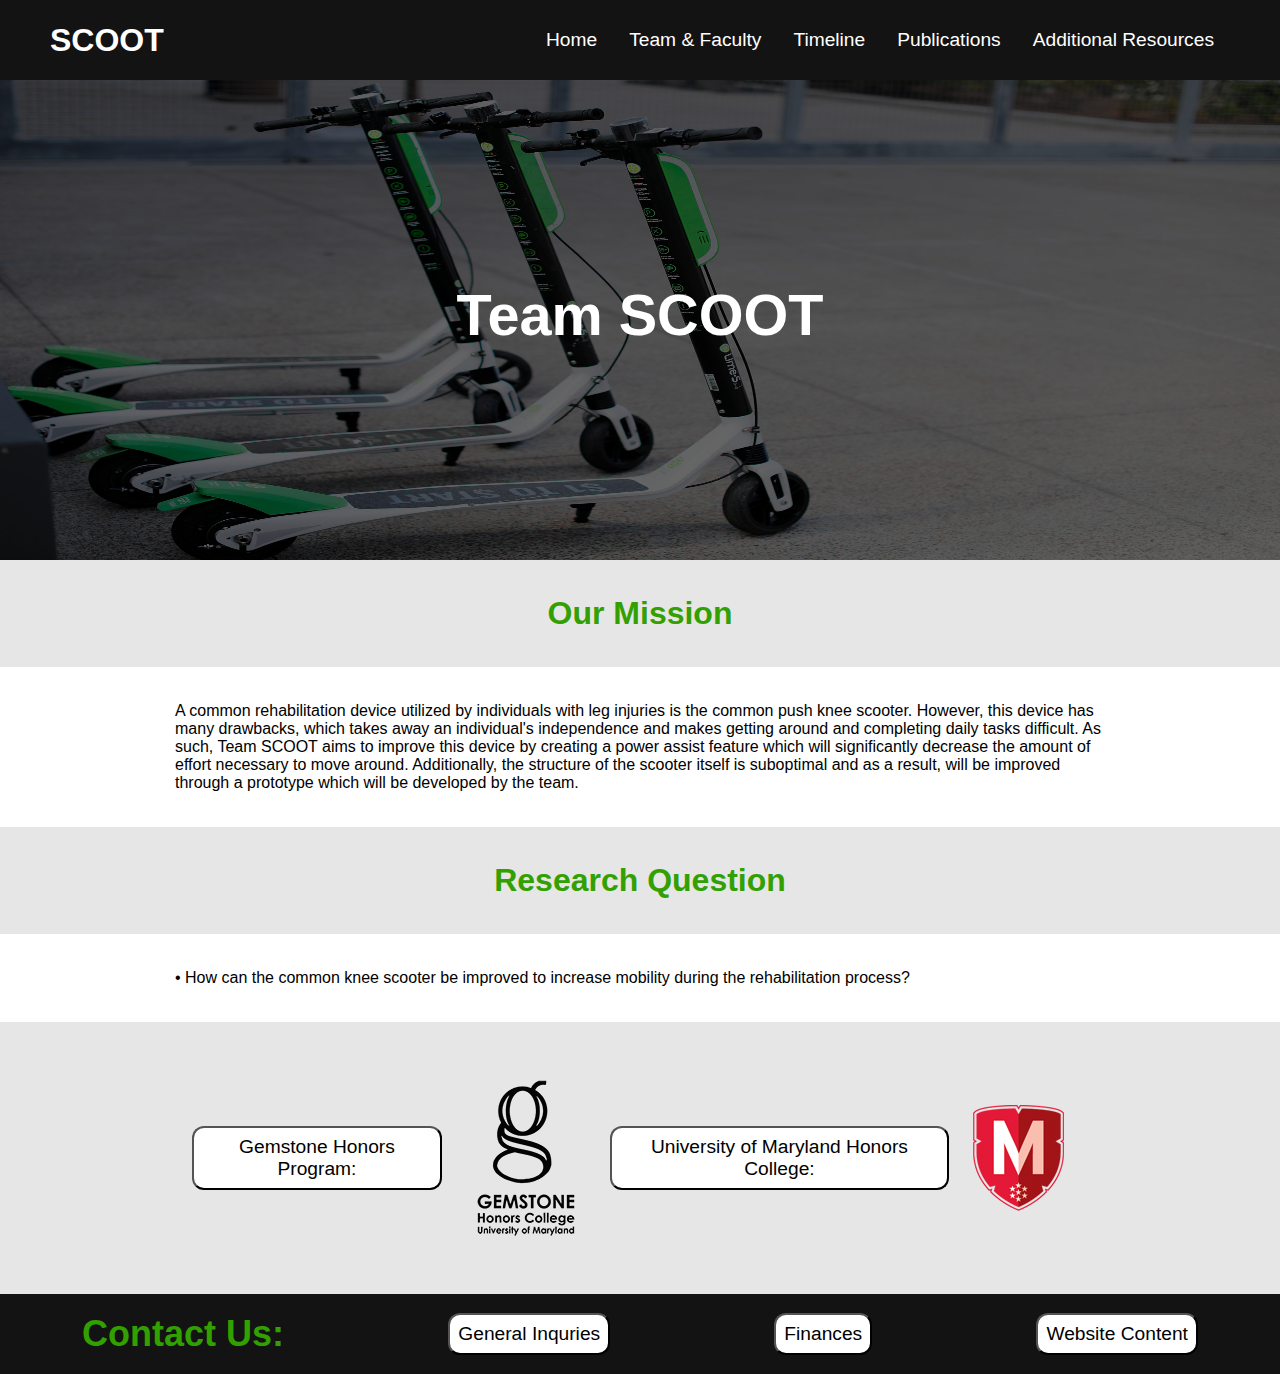
==== index.html @ 70460b04 "Add files via upload" ====
<!DOCTYPE html>
<html lang="en">
<head>
    <meta charset="UTF-8">
    <meta http-equiv="X-UA-Compatible" content="IE=edge">
    <meta name="viewport" content="width=device-width, initial-scale=1.0">
    <title>SCOOT Website</title>
    <link rel="stylesheet" href="styles.css">
</head>
<body>
    <!-- Section for the navigation options on website -->
    <nav class="navbar">
        <div class="navbar__container">
            <h1 href="/" id="navbar__logo">SCOOT</h1>
            <div class="navbar__toggle" id="mobile-menu">
                <span class="bar"></span>
                <span class="bar"></span>
                <span class="bar"></span>
            </div>
            <ul class="navbar__menu">
                <li class="navbar__item">
                    <a href="/index.html" class="navbar__links"> Home </a>
                </li>
                <li class="navbar__item">
                    <a href="/teamandfaculty.html" class="navbar__links"> Team & Faculty </a>
                </li>
                <li class="navbar__item">
                    <a href="/timeline.html" class="navbar__links"> Timeline </a>
                </li>
                <li class="navbar__item">
                    <a href="/publications.html" class="navbar__links"> Publications </a>
                </li>
                <li class="navbar__item">
                    <a href="/additionalresources.html" class="navbar__links"> Additional Resources </a>
                </li>
                <!-- <li class="navbar__btn">
                    <a href="/" class="button"> Sign Up </a>
                </li> -->
                
            </ul>
        </div>
    </nav>

    <!-- Main section on "Home" page -->
    <div class="main">
        <div class="main__container">
            <div class="main__content">
                    <div class="main__img__format">
                        <img src="images/lime_scooter_main.jpg" alt="Description" width=100% height=100%/>
                    </div>
                    <div class="main__header">
                        <h1 class="centered"> Team SCOOT </h1>
                    </div>
                <h3 class="main__subheading"> Our Mission </h3>
                <p class="content__format"> 
                    A common rehabilitation device utilized by individuals with 
                    leg injuries is the common push knee scooter. However, this device has many drawbacks, 
                    which takes away an individual's independence and makes getting around and completing 
                    daily tasks difficult. As such, Team SCOOT aims to improve this device by creating a 
                    power assist feature which will significantly decrease the amount of effort necessary 
                    to move around. Additionally, the structure of the scooter itself is suboptimal and 
                    as a result, will be improved through a prototype which will be developed by the team.
                </p>
                <h3 class="main__subheading"> Research Question </h3>
                <div class="content__format">
                    <p>
                        &#x2022; How can the common knee scooter be improved to increase mobility during the 
                        rehabilitation process?
                    </p>
                </div>
            </div>
            <div class="main__img__container">
                <li>
                    <a href="https://gemstone.umd.edu">
                        <button class="main__btn"> Gemstone Honors Program: </button>
                    </a>
                </li>
                <img src="images/gemstone_logo.jpg" alt="Required Gemstone Honors College Logo" id="main__img">
                <li>
                    <a href="https://honors.umd.edu">
                        <button class="main__btn"> University of Maryland Honors College: </button>
                    </a>
                </li>
                <img src="images/umd_honors_college_logo.jpg" alt="Required UMD Honors College Logo" id="main__img">
            </div>
        </div>
        <div class="contacts__container">
            <h2 class="contacts__header"> Contact Us: </h2>
                <li>
                    <a href="mailto:02jmuller@gmail.com">
                        <button class="main__contact__btn"> General Inquries</button>
                    </a>
                </li>
                <li>
                    <a href="mailto:zeszylow03@gmail.com">
                        <button class="main__contact__btn"> Finances </button>
                    </a>
                </li>
                <li>
                    <a href="mailto:annienimail@gmail.com">
                        <button class="main__contact__btn"> Website Content</button>
                    </a>
                </li>
        </div>
    </div>
    <script src="app.js"></script>
</body>
</html>
---- styles.css ----
* {
    box-sizing: border-box;
    margin: 0;
    padding: 0;
    font-family: 'Kumbh Sans', sans-serif;
}

.navbar {
    background: #131313;
    height: 80px;
    display: flex;
    justify-content: center;
    align-items: center;
    font-size: 1.2rem;
    position: sticky;
    top: 0;
    z-index: 999;
}

.navbar__container {
    display: flex;
    justify-content: space-between;
    height: 80px;
    z-index: 1;
    width: 100%;
    max-width: 1300px;
    margin: 0 auto;
    padding: 0 50px;
}

#navbar__logo {
    color: #fff;
    display: flex;
    align-items: center;
    cursor: pointer;
    text-decoration: none;
    font-size: 2rem;

    /* background-image: linear-gradient(to top, #ff0844 0%, #ffb199 100%);
    background-size: 100%;
    background-clip: text;
    -webkit-background-clip: text;
    color: transparent;
    -moz-background-clip: text;
    -webkit-text-fill-color: transparent;
    -moz-text-fill-color: transparent; */
}

.navbar__menu {
    display: flex;
    align-items: center;
    list-style: none;
    text-align: center;
}

.navbar__item {
    height: 65px;
}

.navbar__links {
    color: #fff;
    display: flex;
    align-items: center;
    justify-content: none;
    text-decoration: none;
    padding: 0 1rem;
    height: 100%;
}

.navbar__links:hover {
    color: #89E36E;
    transition: all 0.5s ease;
    cursor: pointer;
}

@media screen and (max-width: 960px) {
    .navbar__container {
        display: flex;
        justify-content: space-between;
        height: 80px;
        z-index: 1;
        width: 100%;
        max-width: 1300px;
        padding: 0;
    }

    .navbar__menu {
        display: grid;
        grid-template-columns: auto;
        margin: 0;
        width: 100%;
        position: absolute;
        top: -1000px;
        opacity: 0;
        transition: all 0.5s ease;
        height: 80vh;
        z-index: -1;
        background: #131313;
    }

    .navbar__menu.active {
        background: #131313;
        top: 100%;
        opacity: 1;
        transition: all 0.5s ease;
        z-index: 99;
        height: 50vh;
        font-size: 1.5rem;
    }

    #navbar__logo {
        padding-left: 25px;
    }
    
    .navbar__toggle .bar {
        width: 25px;
        height: 3px;
        margin: 5px auto;
        transition: all 0.5s ease-in-out;
        background: #fff;
    }
    
    .navbar__item {
        width: 100%;
    }

    .navbar__links {
        text-align: center;
        padding: 2rem;
        width: 100%;
        display: table;
    }

    #mobile-menu {
        position: absolute;
        top: 20%;
        right: 5%;
        transform: translate(5%, 20%);
    }

    .navbar__toggle .bar {
        display: block;
        cursor: pointer;
    }

    #mobile-menu.is-active .bar:nth-child(2) {
        opacity:0;
    }

    #mobile-menu.is-active .bar:nth-child(1) {
        transform: translateY(8px) rotate(45deg);
    }

    #mobile-menu.is-active .bar:nth-child(3) {
        transform: translateY(-8px) rotate(-45deg);
    }
}

.main__img__format {
    height: 30rem;
    filter: brightness(40%);
}

.main__header {
    color: #fff;
    font-size: 1.8rem;
}

#main__img {
    padding: 1.5rem;
}

.centered {
    position: absolute;
    top: 35%;
    left: 50%;
    transform: translate(-50%, -50%);
}

.centered__below {
    position: absolute;
    top: 40%;
    left: 50%;
    transform: translate(-50%, -50%);
}

.content__format {
    align-items: center;
    margin-top: 10px;
    margin-bottom: 10px;
    margin-left: 150px;
    margin-right: 150px;
    padding: 25px;
}

.main__subheading {
    background: #e6e6e6;
    color: #32A000;
    justify-content: center;
    align-items: center;
    position: sticky;
    display: flex;
    font-size: 2rem;
    padding: 35px;
}

.main__img__container {
    background: #E6E6E6;
    height: 250px;
    display: flex;
    justify-content: center;
    align-items: center;
    font-size: 1.2rem;
    position: sticky;
    top: 0;
    padding: 2rem 12rem;
    height: 100%;
    list-style-type: none;
}

.main__btn {
    background: #fff;
    text-decoration: none;
    font-size: 1.2rem;
    padding: 8px;
    border-radius: 12px;
}

.main__btn:hover {
    background: #bbbbbb;
    transition: all 0.5s ease;
    cursor: pointer;
}


.contacts__container {
    background: #131313;
    height: 80px;
    display: flex;
    justify-content: space-around;
    align-items: center;
    font-size: 1.5rem;
    position: sticky;
    top: 0;
    z-index: 999;
    list-style-type: none;
}

.contacts__header {
    color: #32A000;
}

.main__contact__btn {
    background: #fff;
    text-decoration: none;
    font-size: 1.2rem;
    padding: 8px;
    border-radius: 12px;
}

.main__contact__btn:hover {
    background: #bbbbbb;
    transition: all 0.5s ease;
    cursor: pointer;
}

.row__one {
    justify-content: center;
    align-items: center;
    display: flex;
    position: sticky;
}

.row__two {
    justify-content: center;
    align-items: center;
    display: flex;
    position: sticky;
}

.row__three {
    justify-content: center;
    align-items: center;
    display: flex;
    position: sticky;
}

#team__format {
    width: 300px;
    height: 300px;
    object-fit: cover;
    padding: 1rem;
}

.row__one__name__container {
    justify-content: left;
    display: flex;
}

.row__one__majors__container {
    justify-content: left;
    display: flex;
}

.team__info__sam {
    padding: 0 0 0 18rem;
}

.team__info__mario {
    padding: 0 0 0 6rem;
}

.team__info__owen {
    padding: 0 0 0 10rem;
}

.majors__format__sam {
    padding: 0 0 0 21rem;
}

.majors__format__mario {
    padding: 0 0 0 8.7rem;
}

.majors__format__owen {
    padding: 0 0 0 10rem;
}

.row__two__name__container {
    justify-content: left;
    display: flex;
}

.row__two__majors__container {
    justify-content: left;
    display: flex;
}

.team__info__angello {
    padding: 0 0 0 21rem;
}

.team__info__jake {
    padding: 0 0 0 10.5rem;
}

.team__info__annie {
    padding: 0 0 0 11.5rem;
}

.majors__format__angello {
    padding: 0 0 0 24rem;
}

.majors__format__jake {
    padding: 0 0 0 12rem;
}

.majors__format__annie {
    padding: 0 0 0 8rem;
}


.row__three__name__container {
    justify-content: left;
    display: flex;
}

.row__three__majors__container {
    justify-content: left;
    display: flex;
}

.team__info__tyler {
    padding: 0 0 0 30rem;
}

.team__info__zuzanna {
    padding: 0 0 0 7rem;
}

.majors__format__tyler {
    padding: 0 0 0 30rem;
}

.majors__format__zuzanna {
    padding: 0 0 0 7rem;
}


#info__format {
    width: 300px;
    height: auto;
    object-fit: cover;
    padding: 1rem;
}


.info__content {
    justify-content: center;
    align-items: center;
    display: flex;
    position: sticky;
    padding-left: 10rem;
}

.content__info {
    padding: 1rem 0;
}

.info__description {
    padding: 0 20rem 0 0;
}
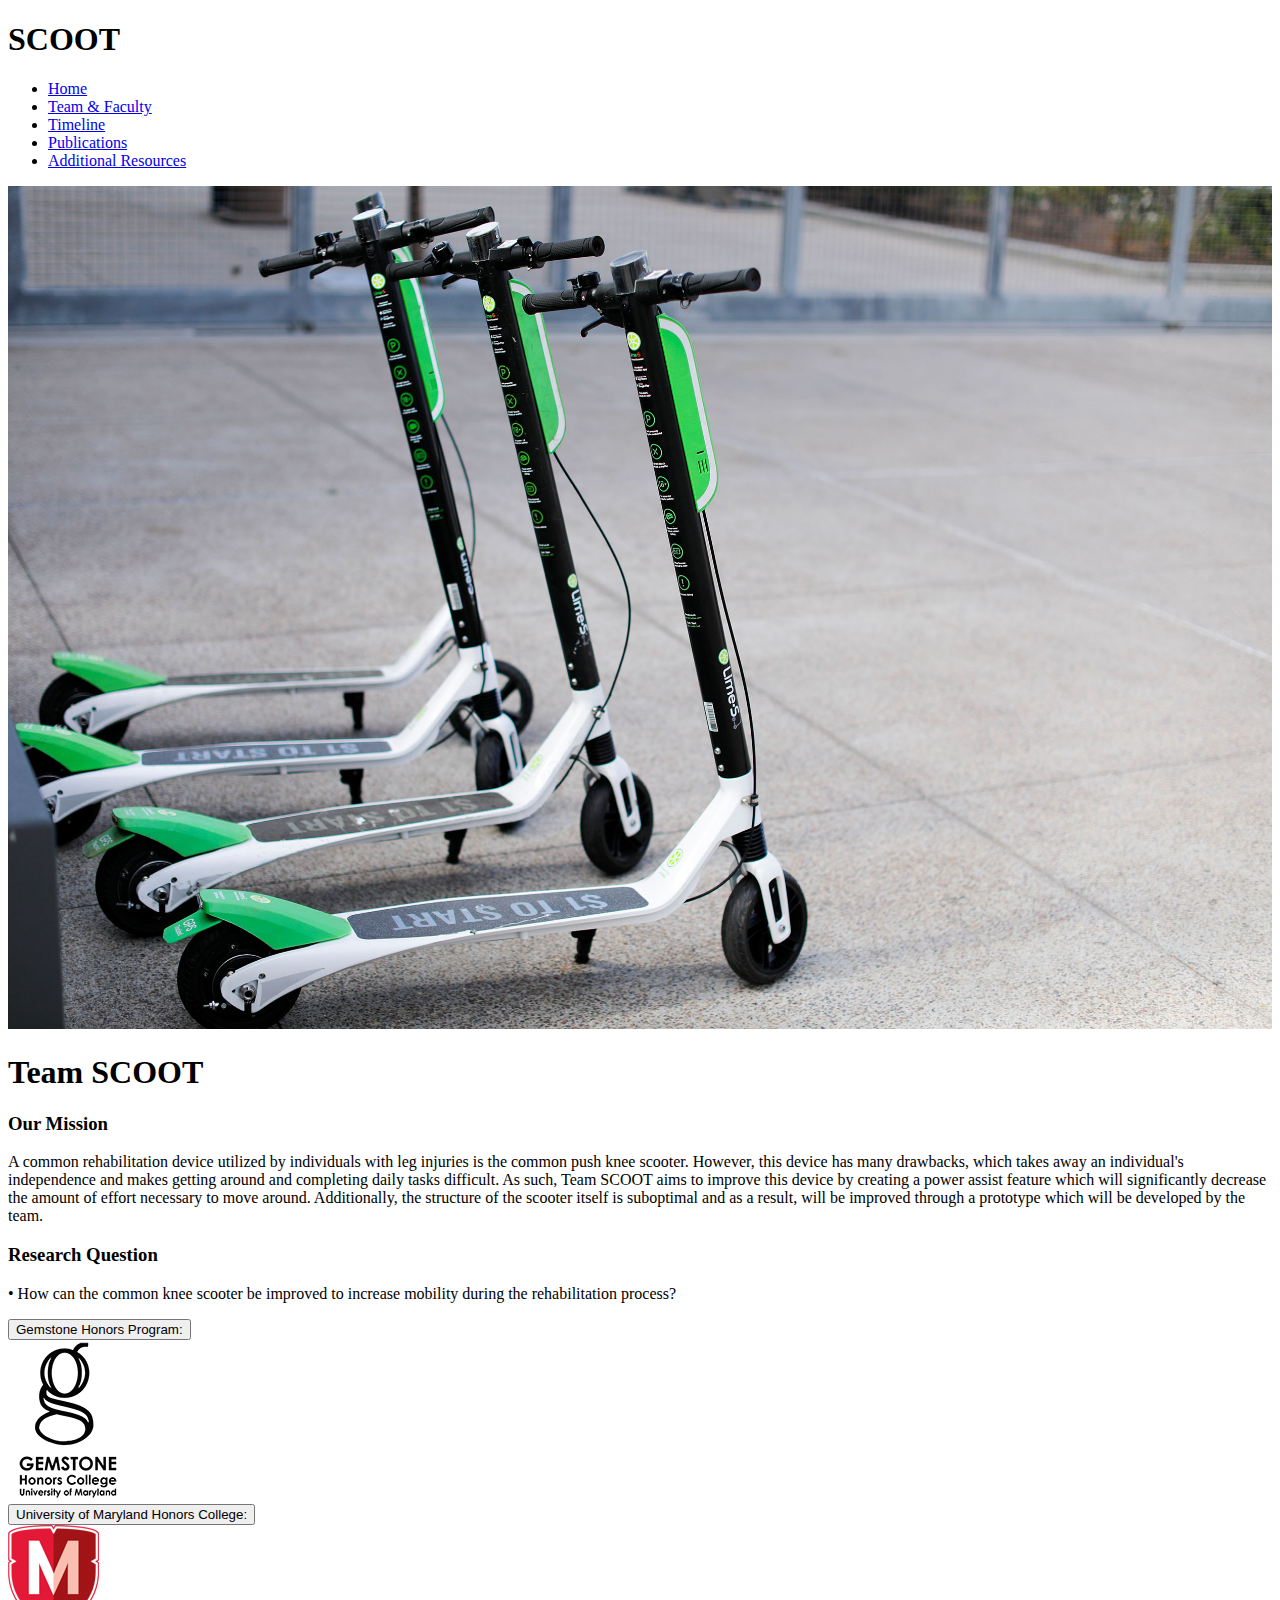
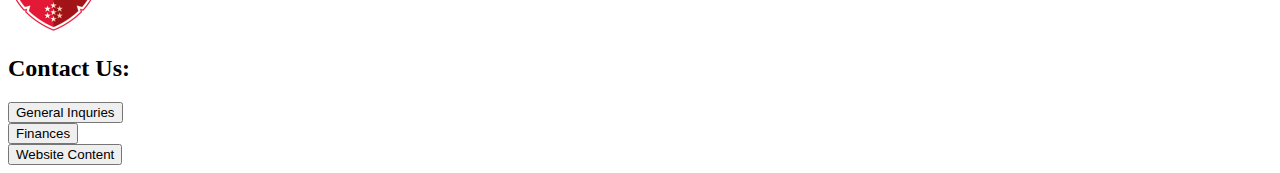
==== commit a8fd764e: "Update index.html" ====
--- a/index.html
+++ b/index.html
@@ -5,7 +5,7 @@
     <meta http-equiv="X-UA-Compatible" content="IE=edge">
     <meta name="viewport" content="width=device-width, initial-scale=1.0">
     <title>SCOOT Website</title>
-    <link rel="stylesheet" href="styles.css">
+    <link rel="stylesheet" href="TeamSCOOT/styles.css">
 </head>
 <body>
     <!-- Section for the navigation options on website -->
@@ -19,19 +19,19 @@
             </div>
             <ul class="navbar__menu">
                 <li class="navbar__item">
-                    <a href="/index.html" class="navbar__links"> Home </a>
+                    <a href="https://niannie.github.io/TeamSCOOT/index.html" class="navbar__links"> Home </a>
                 </li>
                 <li class="navbar__item">
-                    <a href="/teamandfaculty.html" class="navbar__links"> Team & Faculty </a>
+                    <a href="https://niannie.github.io/TeamSCOOT/teamandfaculty.html" class="navbar__links"> Team & Faculty </a>
                 </li>
                 <li class="navbar__item">
-                    <a href="/timeline.html" class="navbar__links"> Timeline </a>
+                    <a href="TeamSCOOT/timeline.html" class="navbar__links"> Timeline </a>
                 </li>
                 <li class="navbar__item">
-                    <a href="/publications.html" class="navbar__links"> Publications </a>
+                    <a href="TeamSCOOT/publications.html" class="navbar__links"> Publications </a>
                 </li>
                 <li class="navbar__item">
-                    <a href="/additionalresources.html" class="navbar__links"> Additional Resources </a>
+                    <a href="TeamSCOOT/additionalresources.html" class="navbar__links"> Additional Resources </a>
                 </li>
                 <!-- <li class="navbar__btn">
                     <a href="/" class="button"> Sign Up </a>
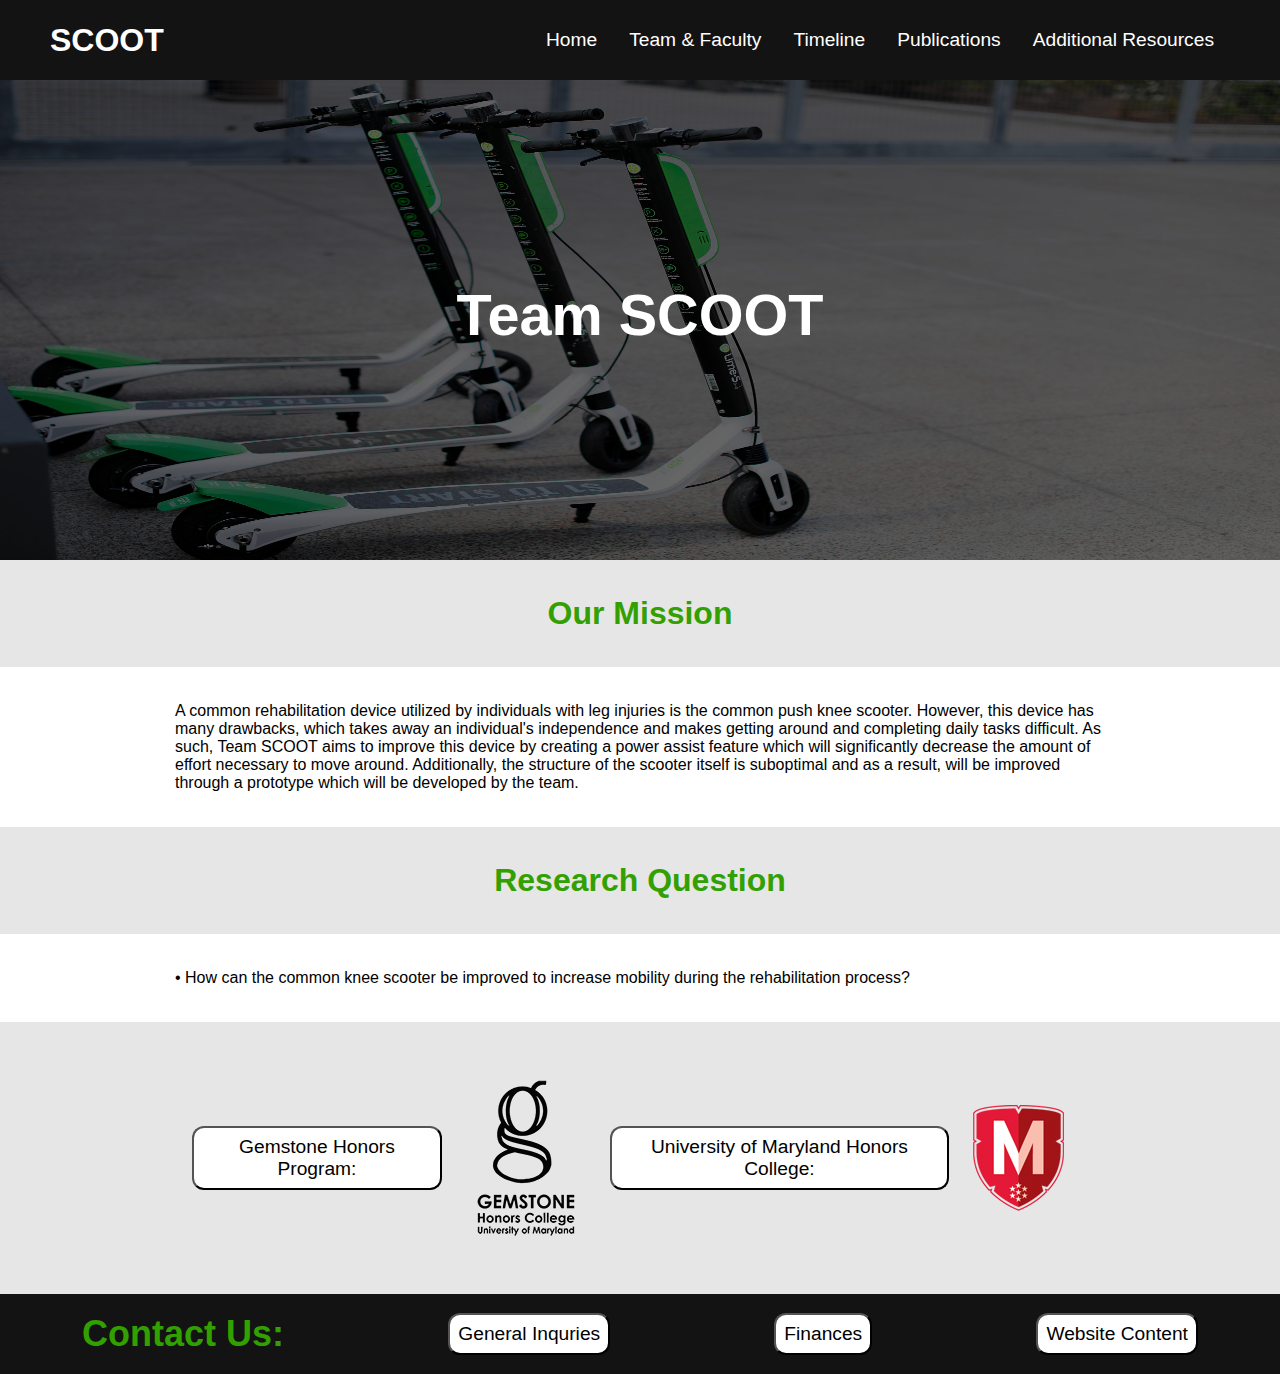
==== commit 045b9d50: "Update index.html" ====
--- a/index.html
+++ b/index.html
@@ -5,7 +5,7 @@
     <meta http-equiv="X-UA-Compatible" content="IE=edge">
     <meta name="viewport" content="width=device-width, initial-scale=1.0">
     <title>SCOOT Website</title>
-    <link rel="stylesheet" href="TeamSCOOT/styles.css">
+    <link rel="stylesheet" href="styles.css">
 </head>
 <body>
     <!-- Section for the navigation options on website -->
--- a/styles.css
+++ b/styles.css
@@ -0,0 +1,413 @@
+* {
+    box-sizing: border-box;
+    margin: 0;
+    padding: 0;
+    font-family: 'Kumbh Sans', sans-serif;
+}
+
+.navbar {
+    background: #131313;
+    height: 80px;
+    display: flex;
+    justify-content: center;
+    align-items: center;
+    font-size: 1.2rem;
+    position: sticky;
+    top: 0;
+    z-index: 999;
+}
+
+.navbar__container {
+    display: flex;
+    justify-content: space-between;
+    height: 80px;
+    z-index: 1;
+    width: 100%;
+    max-width: 1300px;
+    margin: 0 auto;
+    padding: 0 50px;
+}
+
+#navbar__logo {
+    color: #fff;
+    display: flex;
+    align-items: center;
+    cursor: pointer;
+    text-decoration: none;
+    font-size: 2rem;
+
+    /* background-image: linear-gradient(to top, #ff0844 0%, #ffb199 100%);
+    background-size: 100%;
+    background-clip: text;
+    -webkit-background-clip: text;
+    color: transparent;
+    -moz-background-clip: text;
+    -webkit-text-fill-color: transparent;
+    -moz-text-fill-color: transparent; */
+}
+
+.navbar__menu {
+    display: flex;
+    align-items: center;
+    list-style: none;
+    text-align: center;
+}
+
+.navbar__item {
+    height: 65px;
+}
+
+.navbar__links {
+    color: #fff;
+    display: flex;
+    align-items: center;
+    justify-content: none;
+    text-decoration: none;
+    padding: 0 1rem;
+    height: 100%;
+}
+
+.navbar__links:hover {
+    color: #89E36E;
+    transition: all 0.5s ease;
+    cursor: pointer;
+}
+
+@media screen and (max-width: 960px) {
+    .navbar__container {
+        display: flex;
+        justify-content: space-between;
+        height: 80px;
+        z-index: 1;
+        width: 100%;
+        max-width: 1300px;
+        padding: 0;
+    }
+
+    .navbar__menu {
+        display: grid;
+        grid-template-columns: auto;
+        margin: 0;
+        width: 100%;
+        position: absolute;
+        top: -1000px;
+        opacity: 0;
+        transition: all 0.5s ease;
+        height: 80vh;
+        z-index: -1;
+        background: #131313;
+    }
+
+    .navbar__menu.active {
+        background: #131313;
+        top: 100%;
+        opacity: 1;
+        transition: all 0.5s ease;
+        z-index: 99;
+        height: 50vh;
+        font-size: 1.5rem;
+    }
+
+    #navbar__logo {
+        padding-left: 25px;
+    }
+    
+    .navbar__toggle .bar {
+        width: 25px;
+        height: 3px;
+        margin: 5px auto;
+        transition: all 0.5s ease-in-out;
+        background: #fff;
+    }
+    
+    .navbar__item {
+        width: 100%;
+    }
+
+    .navbar__links {
+        text-align: center;
+        padding: 2rem;
+        width: 100%;
+        display: table;
+    }
+
+    #mobile-menu {
+        position: absolute;
+        top: 20%;
+        right: 5%;
+        transform: translate(5%, 20%);
+    }
+
+    .navbar__toggle .bar {
+        display: block;
+        cursor: pointer;
+    }
+
+    #mobile-menu.is-active .bar:nth-child(2) {
+        opacity:0;
+    }
+
+    #mobile-menu.is-active .bar:nth-child(1) {
+        transform: translateY(8px) rotate(45deg);
+    }
+
+    #mobile-menu.is-active .bar:nth-child(3) {
+        transform: translateY(-8px) rotate(-45deg);
+    }
+}
+
+.main__img__format {
+    height: 30rem;
+    filter: brightness(40%);
+}
+
+.main__header {
+    color: #fff;
+    font-size: 1.8rem;
+}
+
+#main__img {
+    padding: 1.5rem;
+}
+
+.centered {
+    position: absolute;
+    top: 35%;
+    left: 50%;
+    transform: translate(-50%, -50%);
+}
+
+.centered__below {
+    position: absolute;
+    top: 40%;
+    left: 50%;
+    transform: translate(-50%, -50%);
+}
+
+.content__format {
+    align-items: center;
+    margin-top: 10px;
+    margin-bottom: 10px;
+    margin-left: 150px;
+    margin-right: 150px;
+    padding: 25px;
+}
+
+.main__subheading {
+    background: #e6e6e6;
+    color: #32A000;
+    justify-content: center;
+    align-items: center;
+    position: sticky;
+    display: flex;
+    font-size: 2rem;
+    padding: 35px;
+}
+
+.main__img__container {
+    background: #E6E6E6;
+    height: 250px;
+    display: flex;
+    justify-content: center;
+    align-items: center;
+    font-size: 1.2rem;
+    position: sticky;
+    top: 0;
+    padding: 2rem 12rem;
+    height: 100%;
+    list-style-type: none;
+}
+
+.main__btn {
+    background: #fff;
+    text-decoration: none;
+    font-size: 1.2rem;
+    padding: 8px;
+    border-radius: 12px;
+}
+
+.main__btn:hover {
+    background: #bbbbbb;
+    transition: all 0.5s ease;
+    cursor: pointer;
+}
+
+
+.contacts__container {
+    background: #131313;
+    height: 80px;
+    display: flex;
+    justify-content: space-around;
+    align-items: center;
+    font-size: 1.5rem;
+    position: sticky;
+    top: 0;
+    z-index: 999;
+    list-style-type: none;
+}
+
+.contacts__header {
+    color: #32A000;
+}
+
+.main__contact__btn {
+    background: #fff;
+    text-decoration: none;
+    font-size: 1.2rem;
+    padding: 8px;
+    border-radius: 12px;
+}
+
+.main__contact__btn:hover {
+    background: #bbbbbb;
+    transition: all 0.5s ease;
+    cursor: pointer;
+}
+
+.row__one {
+    justify-content: center;
+    align-items: center;
+    display: flex;
+    position: sticky;
+}
+
+.row__two {
+    justify-content: center;
+    align-items: center;
+    display: flex;
+    position: sticky;
+}
+
+.row__three {
+    justify-content: center;
+    align-items: center;
+    display: flex;
+    position: sticky;
+}
+
+#team__format {
+    width: 300px;
+    height: 300px;
+    object-fit: cover;
+    padding: 1rem;
+}
+
+.row__one__name__container {
+    justify-content: left;
+    display: flex;
+}
+
+.row__one__majors__container {
+    justify-content: left;
+    display: flex;
+}
+
+.team__info__sam {
+    padding: 0 0 0 18rem;
+}
+
+.team__info__mario {
+    padding: 0 0 0 6rem;
+}
+
+.team__info__owen {
+    padding: 0 0 0 10rem;
+}
+
+.majors__format__sam {
+    padding: 0 0 0 21rem;
+}
+
+.majors__format__mario {
+    padding: 0 0 0 8.7rem;
+}
+
+.majors__format__owen {
+    padding: 0 0 0 10rem;
+}
+
+.row__two__name__container {
+    justify-content: left;
+    display: flex;
+}
+
+.row__two__majors__container {
+    justify-content: left;
+    display: flex;
+}
+
+.team__info__angello {
+    padding: 0 0 0 21rem;
+}
+
+.team__info__jake {
+    padding: 0 0 0 10.5rem;
+}
+
+.team__info__annie {
+    padding: 0 0 0 11.5rem;
+}
+
+.majors__format__angello {
+    padding: 0 0 0 24rem;
+}
+
+.majors__format__jake {
+    padding: 0 0 0 12rem;
+}
+
+.majors__format__annie {
+    padding: 0 0 0 8rem;
+}
+
+
+.row__three__name__container {
+    justify-content: left;
+    display: flex;
+}
+
+.row__three__majors__container {
+    justify-content: left;
+    display: flex;
+}
+
+.team__info__tyler {
+    padding: 0 0 0 30rem;
+}
+
+.team__info__zuzanna {
+    padding: 0 0 0 7rem;
+}
+
+.majors__format__tyler {
+    padding: 0 0 0 30rem;
+}
+
+.majors__format__zuzanna {
+    padding: 0 0 0 7rem;
+}
+
+
+#info__format {
+    width: 300px;
+    height: auto;
+    object-fit: cover;
+    padding: 1rem;
+}
+
+
+.info__content {
+    justify-content: center;
+    align-items: center;
+    display: flex;
+    position: sticky;
+    padding-left: 10rem;
+}
+
+.content__info {
+    padding: 1rem 0;
+}
+
+.info__description {
+    padding: 0 20rem 0 0;
+}
